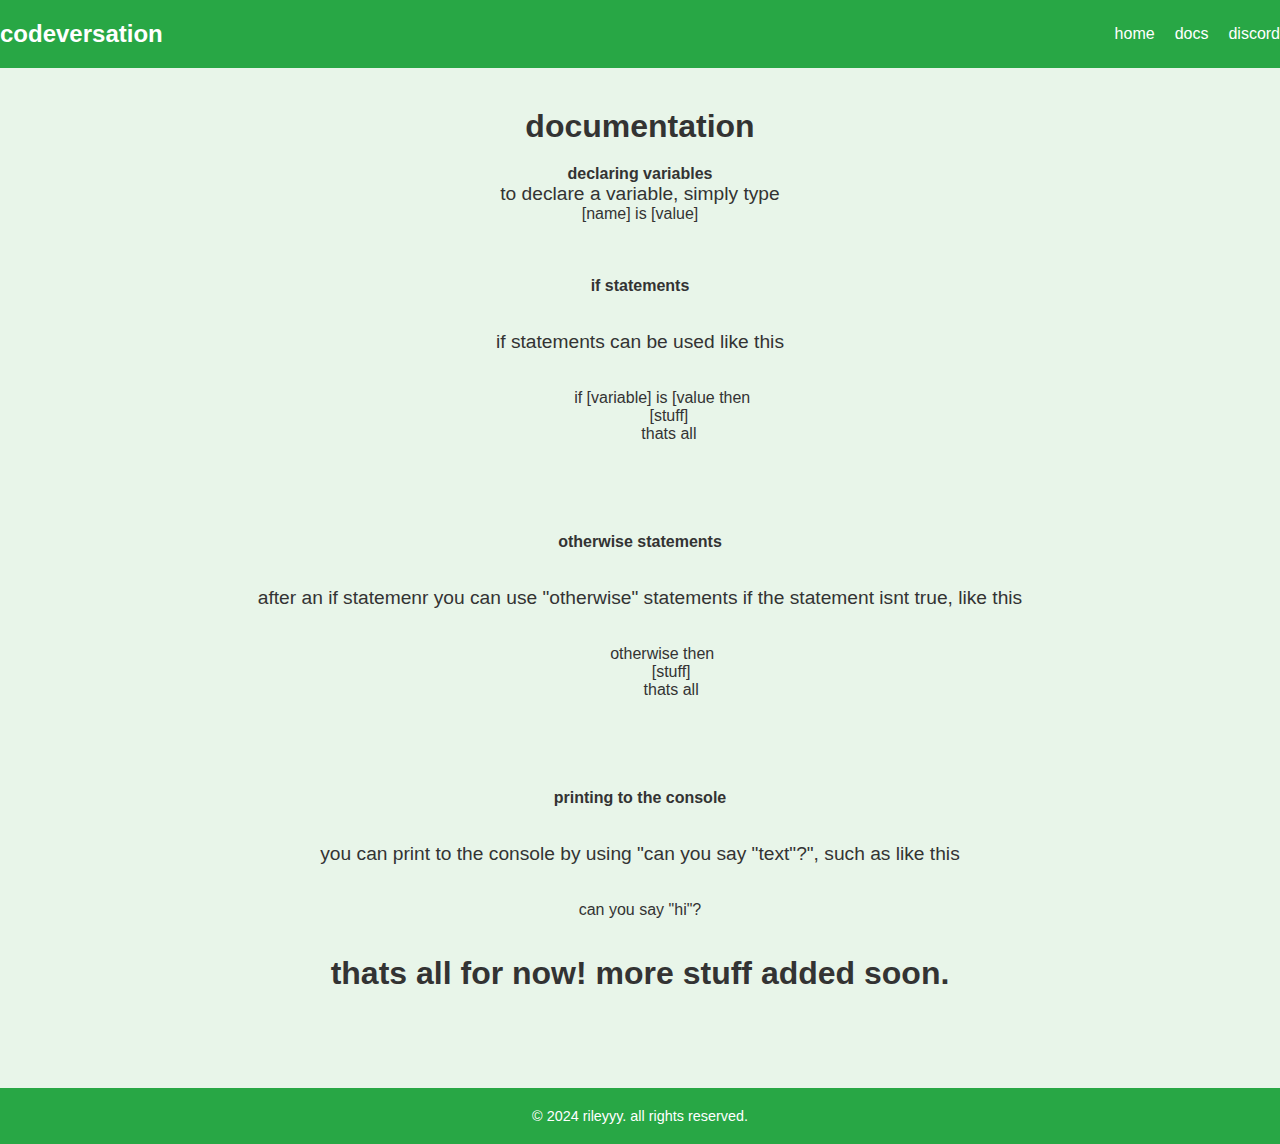
==== documentation.html @ 6c9d11ac "Create documentation.html" ====
<!DOCTYPE html>
<html lang="en">
  <head>
    <meta charset="UTF-8">
    <meta name="viewport" content="width=device-width, initial-scale=1.0">
    <title>codeversation docs</title>
    <link rel="stylesheet" href="styles.css">
  </head>
  <body>
    <header>
      <div class="container">
        <h1>codeversation</h1>
        <nav>
          <ul>
            <li>
              <a href="index.html">home</a>
            </li>
            <li>
              <a href="documentation.html">docs</a>
            </li>
            <li>
              <a href="https://discord.gg/exjHB5HYP8">discord</a>
            </li>
          </ul>
        </nav>
      </div>
    </header>
    <main>
      <section class="info">
        <div class="container">
          <h3>documentation</h3>
          <h4>declaring variables</h4>
          <p>to declare a variable, simply type</p>
          <pre>[name] is [value]
          <br>
          <h4>if statements</h4>
          <p>if statements can be used like this</p>
          <pre>
          if [variable] is [value then
             [stuff]
             thats all
          </pre>
          <br>
          <h4>otherwise statements</h4>
          <p>after an if statemenr you can use "otherwise" statements if the statement isnt true, like this</p>
          <pre>
          otherwise then
              [stuff]
              thats all
          </pre>
          <br>
          <h4>printing to the console</h4>
          <p>you can print to the console by using "can you say "text"?", such as like this</p>
          <pre>can you say "hi"?</pre>
          <h3>thats all for now! more stuff added soon.</h3>
        </div>
      </section>
    </main>
    <footer>
      <div class="container">
        <p>&copy; 2024 rileyyy. all rights reserved.</p>
      </div>
    </footer>
  </body>
</html>
---- styles.css ----
* {
	margin: 0;
	padding: 0;
	box-sizing: border-box;
	font-family: Arial, sans-serif;
	text-transform: lowercase;
}

body {
	background-color: #f4f4f4;
	color: #333;
}

header {
	background-color: #28a745;
	color: white;
	padding: 20px 0;
}

header .container {
	display: flex;
	justify-content: space-between;
	align-items: center;
}

header h1 {
	font-size: 1.5em;
}

header nav ul {
	list-style: none;
	display: flex;
	gap: 20px;
}

header nav ul li a {
	color: white;
	text-decoration: none;
}

.hero {
	background-color: #34d058;
	color: white;
	padding: 60px 0;
	text-align: center;
}

.hero .container {
	max-width: 800px;
	margin: 0 auto;
}

.hero h2 {
	font-size: 2.5em;
	margin-bottom: 20px;
}

.hero p {
	font-size: 1.2em;
	margin-bottom: 40px;
}

.cta-button {
	background-color: white;
	color: #28a745;
	padding: 10px 20px;
	text-decoration: none;
	border-radius: 5px;
	font-weight: bold;
}

.info {
	background-color: #e8f5e9;
	padding: 40px 0;
	text-align: center;
}

.info .container {
	max-width: 800px;
	margin: 0 auto;
}

.info h3 {
	font-size: 2em;
	margin-bottom: 20px;
}

.info p {
	font-size: 1.2em;
}

footer {
	bottom: 0;
	background-color: #28a745;
	color: white;
	padding: 20px 0;
	text-align: center;
}

footer p {
	font-size: 0.9em;
}
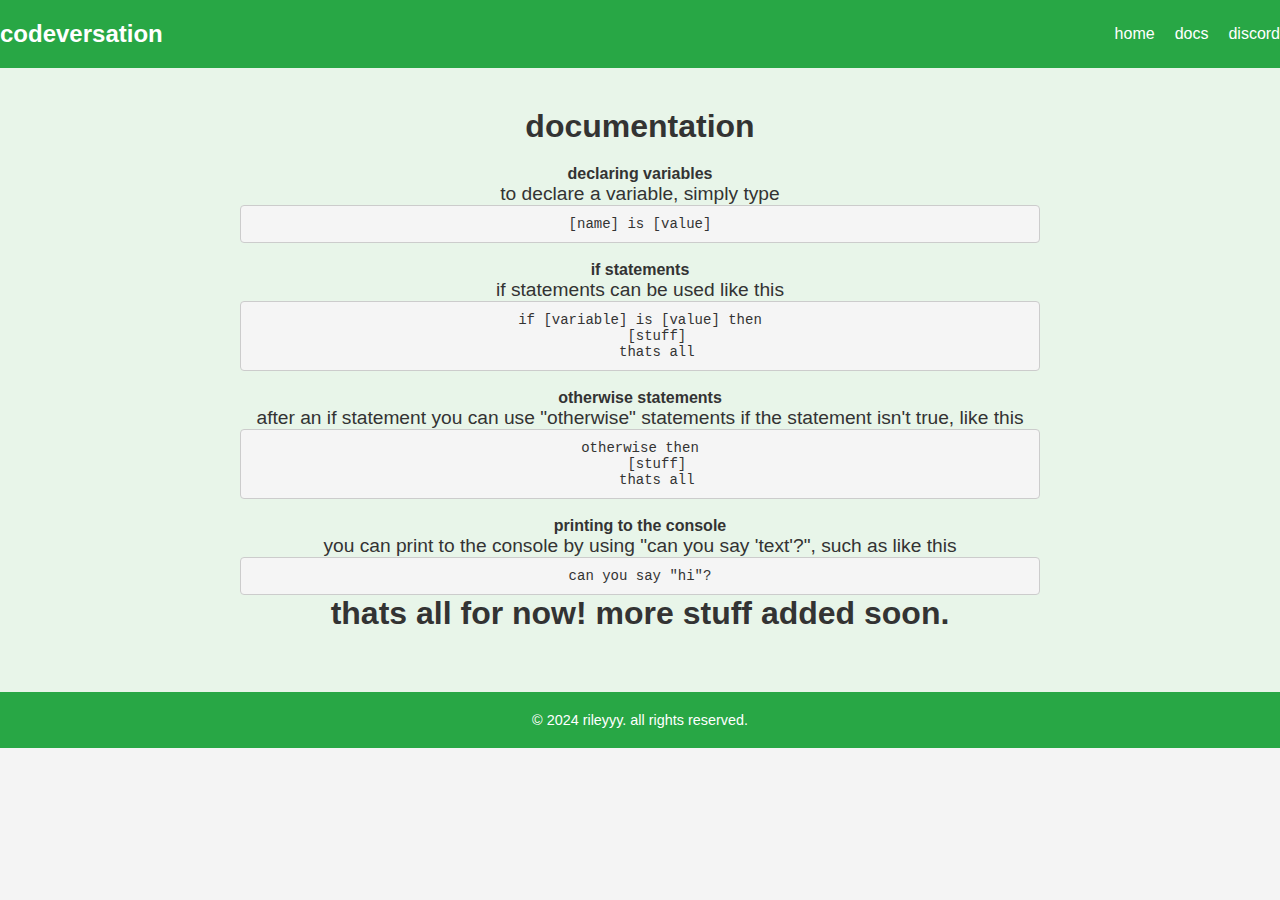
==== commit 0b3a7bbe: "Update documentation.html" ====
--- a/documentation.html
+++ b/documentation.html
@@ -1,65 +1,55 @@
 <!DOCTYPE html>
 <html lang="en">
-  <head>
+<head>
     <meta charset="UTF-8">
     <meta name="viewport" content="width=device-width, initial-scale=1.0">
     <title>codeversation docs</title>
     <link rel="stylesheet" href="styles.css">
-  </head>
-  <body>
+</head>
+<body>
     <header>
-      <div class="container">
-        <h1>codeversation</h1>
-        <nav>
-          <ul>
-            <li>
-              <a href="index.html">home</a>
-            </li>
-            <li>
-              <a href="documentation.html">docs</a>
-            </li>
-            <li>
-              <a href="https://discord.gg/exjHB5HYP8">discord</a>
-            </li>
-          </ul>
-        </nav>
-      </div>
+        <div class="container">
+            <h1>codeversation</h1>
+            <nav>
+                <ul>
+                    <li><a href="index.html">home</a></li>
+                    <li><a href="documentation.html">docs</a></li>
+                    <li><a href="https://discord.gg/exjHB5HYP8">discord</a></li>
+                </ul>
+            </nav>
+        </div>
     </header>
     <main>
-      <section class="info">
-        <div class="container">
-          <h3>documentation</h3>
-          <h4>declaring variables</h4>
-          <p>to declare a variable, simply type</p>
-          <pre>[name] is [value]
-          <br>
-          <h4>if statements</h4>
-          <p>if statements can be used like this</p>
-          <pre>
-          if [variable] is [value then
-             [stuff]
-             thats all
-          </pre>
-          <br>
-          <h4>otherwise statements</h4>
-          <p>after an if statemenr you can use "otherwise" statements if the statement isnt true, like this</p>
-          <pre>
-          otherwise then
-              [stuff]
-              thats all
-          </pre>
-          <br>
-          <h4>printing to the console</h4>
-          <p>you can print to the console by using "can you say "text"?", such as like this</p>
-          <pre>can you say "hi"?</pre>
-          <h3>thats all for now! more stuff added soon.</h3>
-        </div>
-      </section>
+        <section class="info">
+            <div class="container">
+                <h3>documentation</h3>
+                <h4>declaring variables</h4>
+                <p>to declare a variable, simply type</p>
+                <pre>[name] is [value]</pre>
+                <br>
+                <h4>if statements</h4>
+                <p>if statements can be used like this</p>
+                <pre>if [variable] is [value] then
+    [stuff]
+    thats all</pre>
+                <br>
+                <h4>otherwise statements</h4>
+                <p>after an if statement you can use "otherwise" statements if the statement isn't true, like this</p>
+                <pre>otherwise then
+    [stuff]
+    thats all</pre>
+                <br>
+                <h4>printing to the console</h4>
+                <p>you can print to the console by using "can you say 'text'?", such as like this</p>
+                <pre>can you say "hi"?</pre>
+                <h3>thats all for now! more stuff added soon.</h3>
+            </div>
+        </section>
     </main>
     <footer>
-      <div class="container">
-        <p>&copy; 2024 rileyyy. all rights reserved.</p>
-      </div>
+        <div class="container">
+            <p>&copy; 2024 rileyyy. all rights reserved.</p>
+        </div>
     </footer>
-  </body>
+</body>
 </html>
--- a/styles.css
+++ b/styles.css
@@ -4,6 +4,18 @@
 	box-sizing: border-box;
 	font-family: Arial, sans-serif;
 	text-transform: lowercase;
+}
+
+pre {
+    background-color: #f5f5f5; 
+    border: 1px solid #ccc;    
+	
+    border-radius: 4px;        
+    padding: 10px;             
+    font-family: 'Courier New', Courier, monospace; 
+    font-size: 14px;           
+    white-space: pre-wrap;     
+    overflow: auto;            
 }
 
 body {
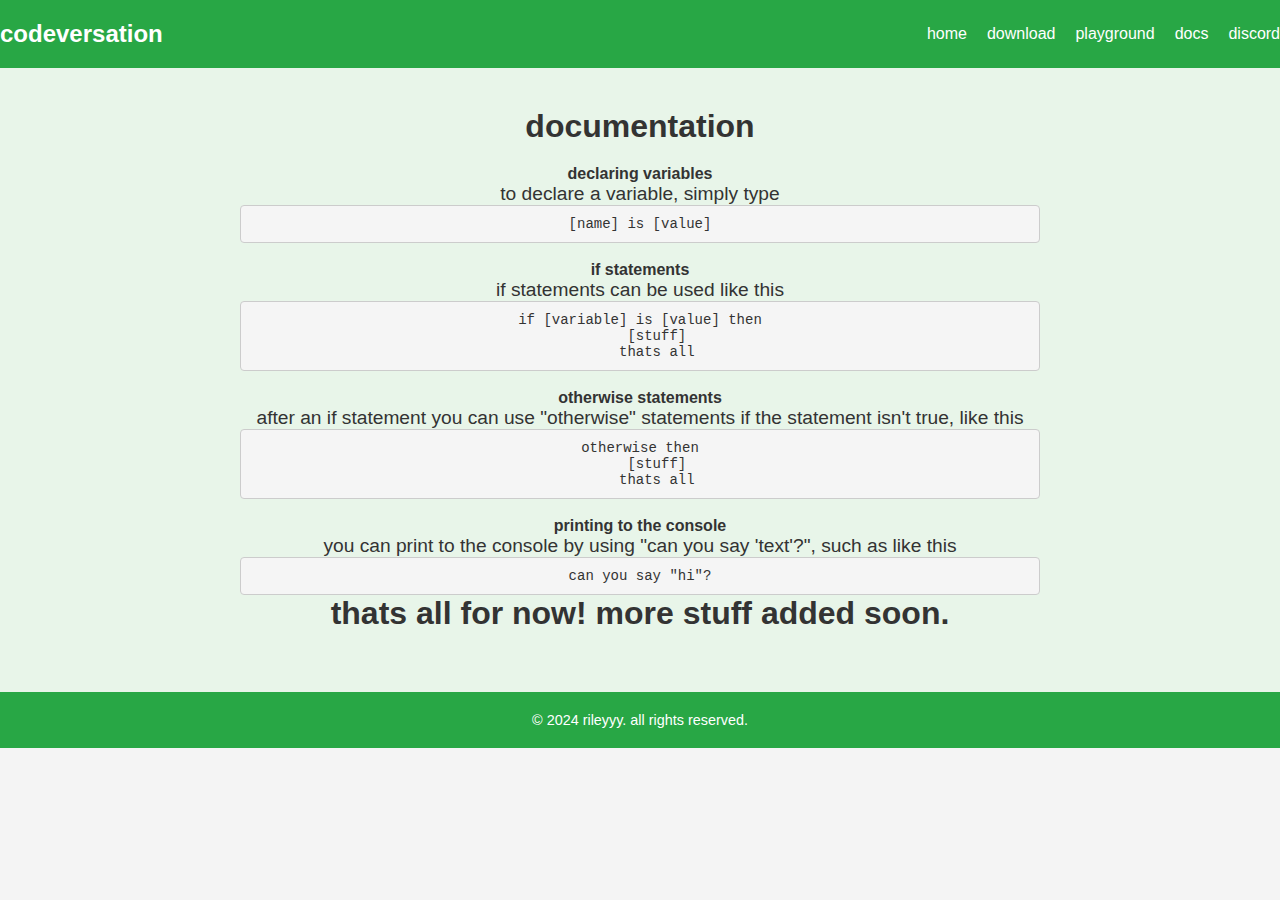
==== commit a5c51406: "Update documentation.html" ====
--- a/documentation.html
+++ b/documentation.html
@@ -13,6 +13,8 @@
             <nav>
                 <ul>
                     <li><a href="index.html">home</a></li>
+                    <li><a href="download.html">download</a></li>
+                    <li><a href="playground.html">playground</a></li>
                     <li><a href="documentation.html">docs</a></li>
                     <li><a href="https://discord.gg/exjHB5HYP8">discord</a></li>
                 </ul>
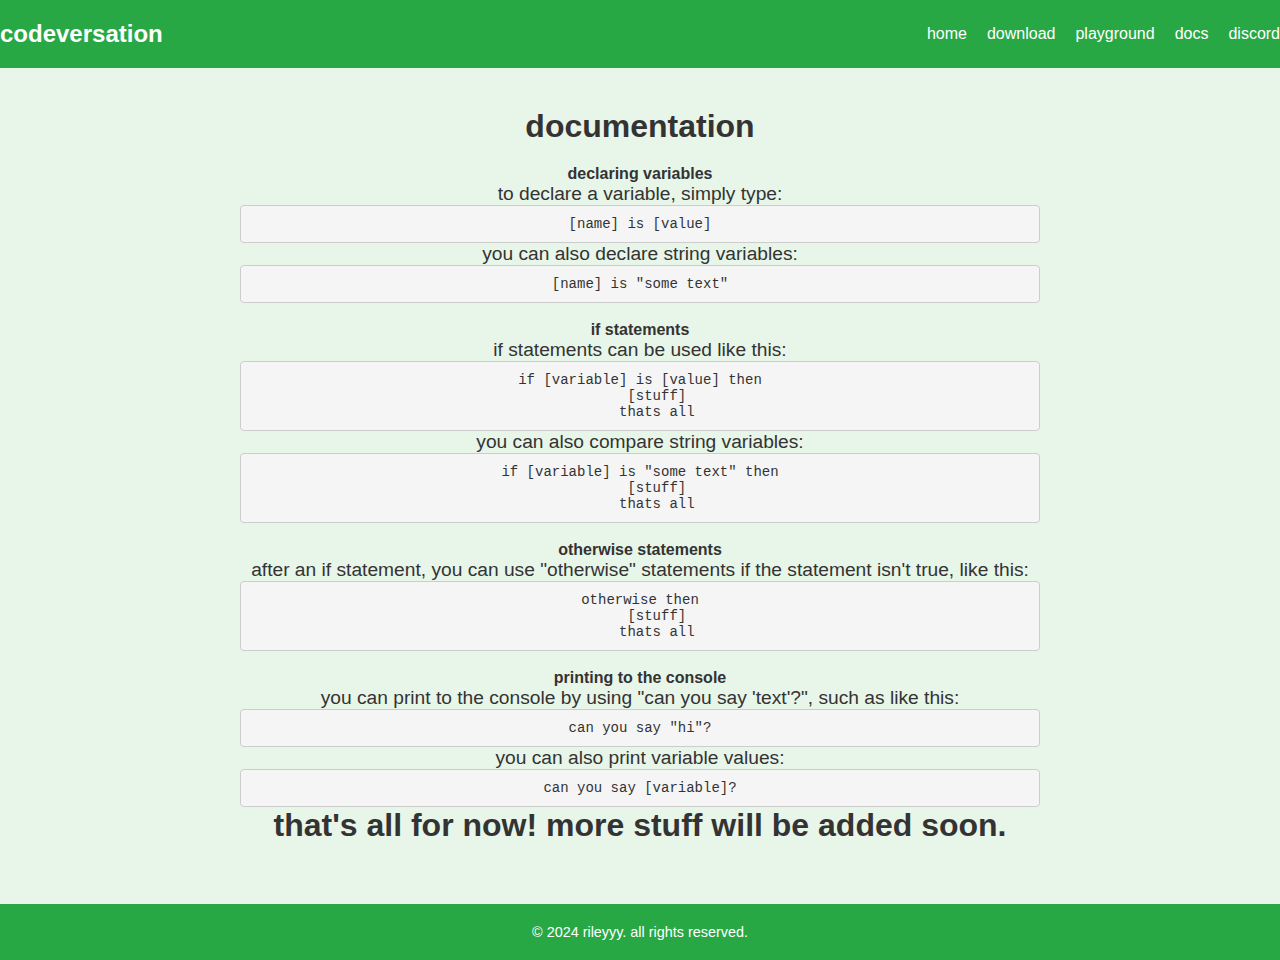
==== commit af349e70: "Update documentation.html" ====
--- a/documentation.html
+++ b/documentation.html
@@ -26,25 +26,33 @@
             <div class="container">
                 <h3>documentation</h3>
                 <h4>declaring variables</h4>
-                <p>to declare a variable, simply type</p>
+                <p>to declare a variable, simply type:</p>
                 <pre>[name] is [value]</pre>
+                <p>you can also declare string variables:</p>
+                <pre>[name] is "some text"</pre>
                 <br>
                 <h4>if statements</h4>
-                <p>if statements can be used like this</p>
+                <p>if statements can be used like this:</p>
                 <pre>if [variable] is [value] then
+    [stuff]
+    thats all</pre>
+                <p>you can also compare string variables:</p>
+                <pre>if [variable] is "some text" then
     [stuff]
     thats all</pre>
                 <br>
                 <h4>otherwise statements</h4>
-                <p>after an if statement you can use "otherwise" statements if the statement isn't true, like this</p>
+                <p>after an if statement, you can use "otherwise" statements if the statement isn't true, like this:</p>
                 <pre>otherwise then
     [stuff]
     thats all</pre>
                 <br>
                 <h4>printing to the console</h4>
-                <p>you can print to the console by using "can you say 'text'?", such as like this</p>
+                <p>you can print to the console by using "can you say 'text'?", such as like this:</p>
                 <pre>can you say "hi"?</pre>
-                <h3>thats all for now! more stuff added soon.</h3>
+                <p>you can also print variable values:</p>
+                <pre>can you say [variable]?</pre>
+                <h3>that's all for now! more stuff will be added soon.</h3>
             </div>
         </section>
     </main>
--- a/styles.css
+++ b/styles.css
@@ -1,15 +1,14 @@
 * {
-	margin: 0;
-	padding: 0;
-	box-sizing: border-box;
-	font-family: Arial, sans-serif;
-	text-transform: lowercase;
+    margin: 0;
+    padding: 0;
+    box-sizing: border-box;
+    font-family: Arial, sans-serif;
+    text-transform: lowercase;
 }
 
 pre {
     background-color: #f5f5f5; 
     border: 1px solid #ccc;    
-	
     border-radius: 4px;        
     padding: 10px;             
     font-family: 'Courier New', Courier, monospace; 
@@ -19,96 +18,136 @@
 }
 
 body {
-	background-color: #f4f4f4;
-	color: #333;
+    background-color: #f4f4f4;
+    color: #333;
 }
 
 header {
-	background-color: #28a745;
-	color: white;
-	padding: 20px 0;
+    background-color: #28a745;
+    color: white;
+    padding: 20px 0;
 }
 
 header .container {
-	display: flex;
-	justify-content: space-between;
-	align-items: center;
+    display: flex;
+    justify-content: space-between;
+    align-items: center;
 }
 
 header h1 {
-	font-size: 1.5em;
+    font-size: 1.5em;
 }
 
 header nav ul {
-	list-style: none;
-	display: flex;
-	gap: 20px;
+    list-style: none;
+    display: flex;
+    gap: 20px;
 }
 
 header nav ul li a {
-	color: white;
-	text-decoration: none;
+    color: white;
+    text-decoration: none;
 }
 
 .hero {
-	background-color: #34d058;
-	color: white;
-	padding: 60px 0;
-	text-align: center;
+    background-color: #34d058;
+    color: white;
+    padding: 60px 0;
+    text-align: center;
 }
 
 .hero .container {
-	max-width: 800px;
-	margin: 0 auto;
+    max-width: 800px;
+    margin: 0 auto;
 }
 
 .hero h2 {
-	font-size: 2.5em;
-	margin-bottom: 20px;
+    font-size: 2.5em;
+    margin-bottom: 20px;
 }
 
 .hero p {
-	font-size: 1.2em;
-	margin-bottom: 40px;
+    font-size: 1.2em;
+    margin-bottom: 40px;
 }
 
 .cta-button {
-	background-color: white;
-	color: #28a745;
-	padding: 10px 20px;
-	text-decoration: none;
-	border-radius: 5px;
-	font-weight: bold;
+    background-color: white;
+    color: #28a745;
+    padding: 10px 20px;
+    text-decoration: none;
+    border-radius: 5px;
+    font-weight: bold;
 }
 
 .info {
-	background-color: #e8f5e9;
-	padding: 40px 0;
-	text-align: center;
+    background-color: #e8f5e9;
+    padding: 40px 0;
+    text-align: center;
 }
 
 .info .container {
-	max-width: 800px;
-	margin: 0 auto;
+    max-width: 800px;
+    margin: 0 auto;
 }
 
 .info h3 {
-	font-size: 2em;
-	margin-bottom: 20px;
+    font-size: 2em;
+    margin-bottom: 20px;
 }
 
 .info p {
-	font-size: 1.2em;
+    font-size: 1.2em;
+}
+
+.editor {
+    margin-bottom: 20px;
+}
+
+#codeEditor {
+    width: 100%;
+    height: 200px;
+    font-family: 'Courier New', Courier, monospace;
+    font-size: 14px;
+    padding: 10px;
+    border: 1px solid #ccc;
+    border-radius: 4px;
+}
+
+#runButton {
+    background-color: #28a745;
+    color: white;
+    padding: 10px 20px;
+    border: none;
+    border-radius: 5px;
+    cursor: pointer;
+    font-size: 16px;
+}
+
+#runButton:hover {
+    background-color: #218838;
+}
+
+#output {
+    background-color: #f5f5f5; 
+    border: 1px solid #ccc;
+    border-radius: 4px;
+    padding: 10px;
+    font-family: 'Courier New', Courier, monospace;
+    font-size: 14px;
+    white-space: pre-wrap;
+    overflow: auto;
+    max-height: 200px;
 }
 
 footer {
-	bottom: 0;
-	background-color: #28a745;
-	color: white;
-	padding: 20px 0;
-	text-align: center;
+    bottom: 0;
+    background-color: #28a745;
+    color: white;
+    padding: 20px 0;
+    text-align: center;
 }
 
 footer p {
-	font-size: 0.9em;
+    font-size: 0.9em;
 }
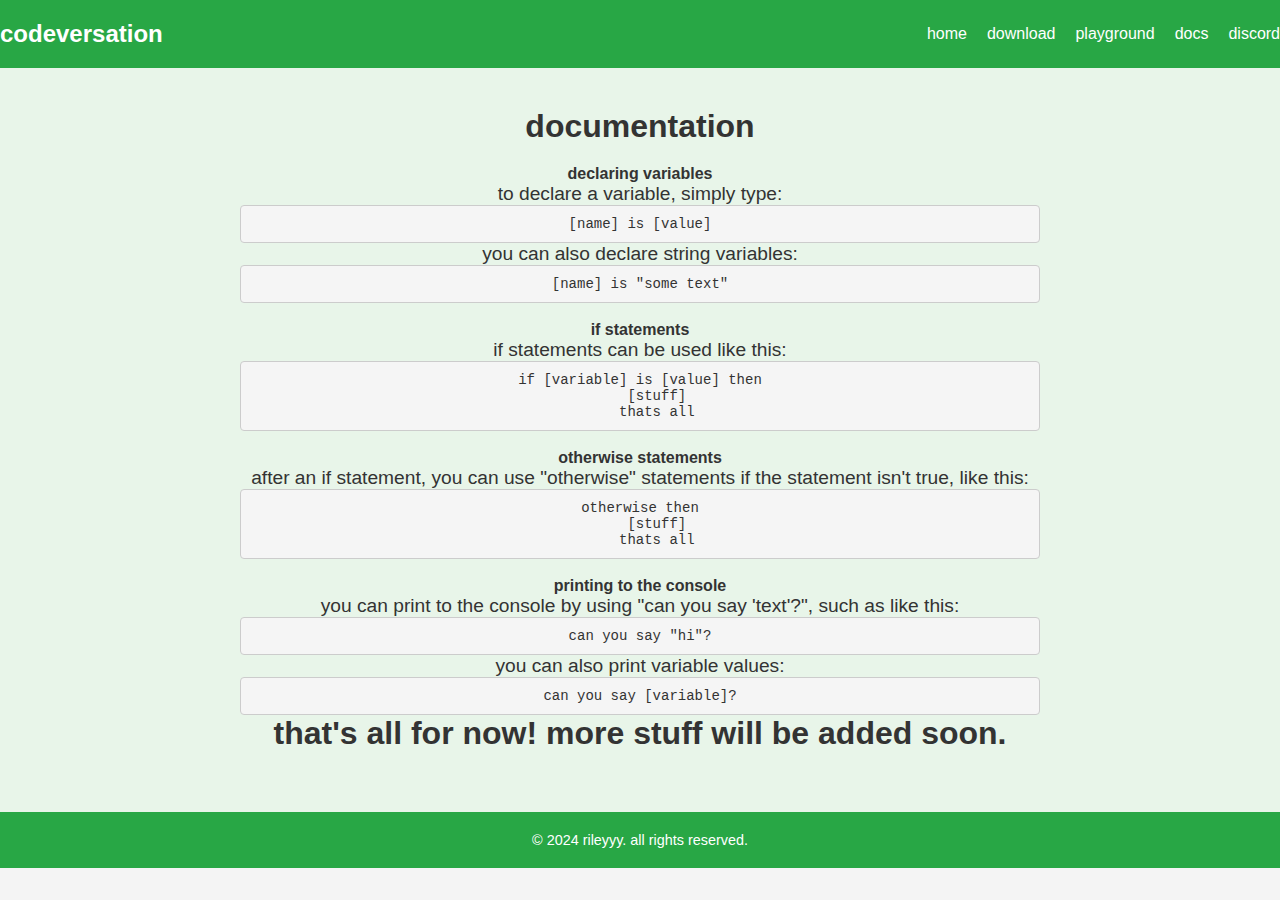
==== commit 39537fbf: "Update documentation.html" ====
--- a/documentation.html
+++ b/documentation.html
@@ -36,10 +36,6 @@
                 <pre>if [variable] is [value] then
     [stuff]
     thats all</pre>
-                <p>you can also compare string variables:</p>
-                <pre>if [variable] is "some text" then
-    [stuff]
-    thats all</pre>
                 <br>
                 <h4>otherwise statements</h4>
                 <p>after an if statement, you can use "otherwise" statements if the statement isn't true, like this:</p>
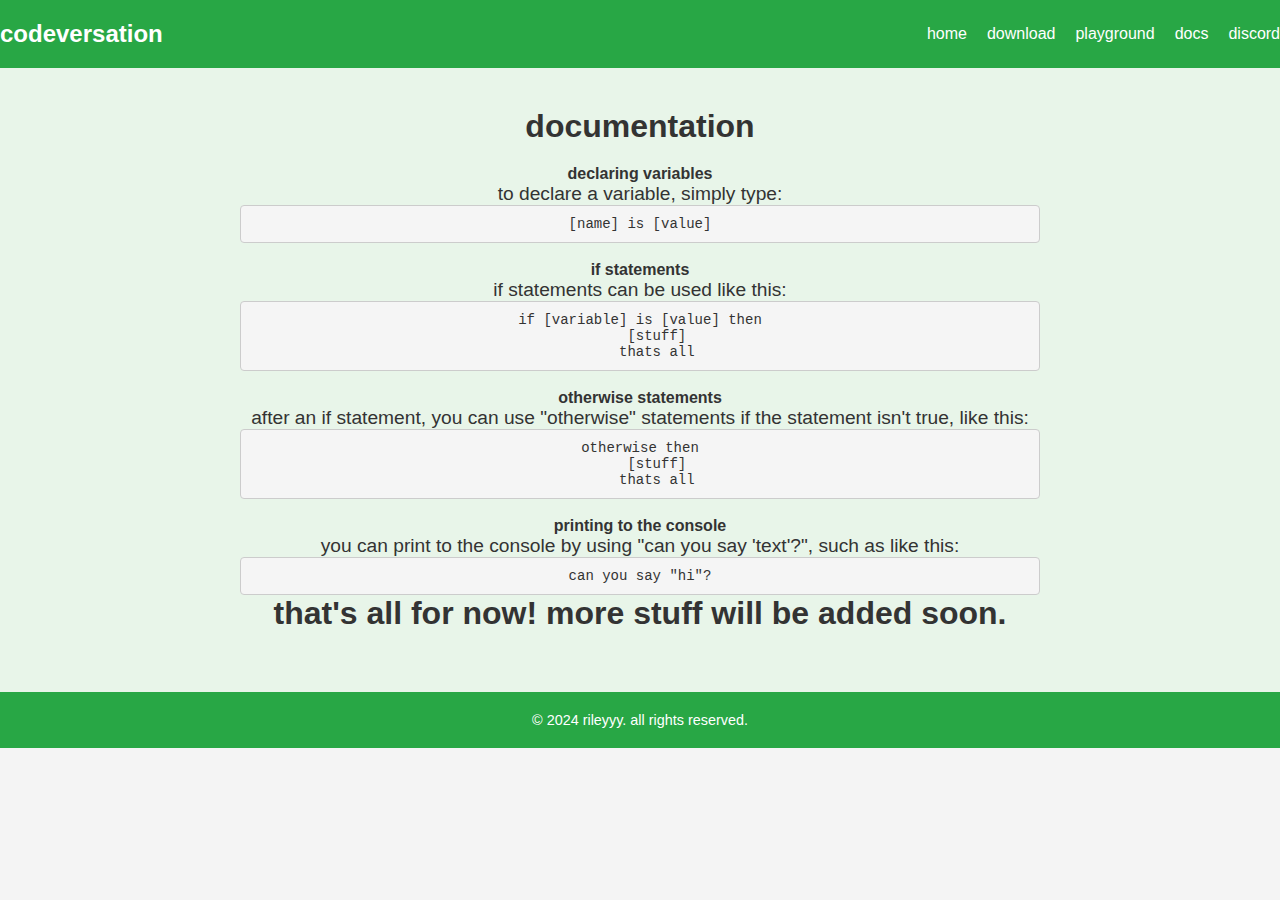
==== commit 945fd545: "Update documentation.html" ====
--- a/documentation.html
+++ b/documentation.html
@@ -28,8 +28,6 @@
                 <h4>declaring variables</h4>
                 <p>to declare a variable, simply type:</p>
                 <pre>[name] is [value]</pre>
-                <p>you can also declare string variables:</p>
-                <pre>[name] is "some text"</pre>
                 <br>
                 <h4>if statements</h4>
                 <p>if statements can be used like this:</p>
@@ -46,8 +44,6 @@
                 <h4>printing to the console</h4>
                 <p>you can print to the console by using "can you say 'text'?", such as like this:</p>
                 <pre>can you say "hi"?</pre>
-                <p>you can also print variable values:</p>
-                <pre>can you say [variable]?</pre>
                 <h3>that's all for now! more stuff will be added soon.</h3>
             </div>
         </section>
